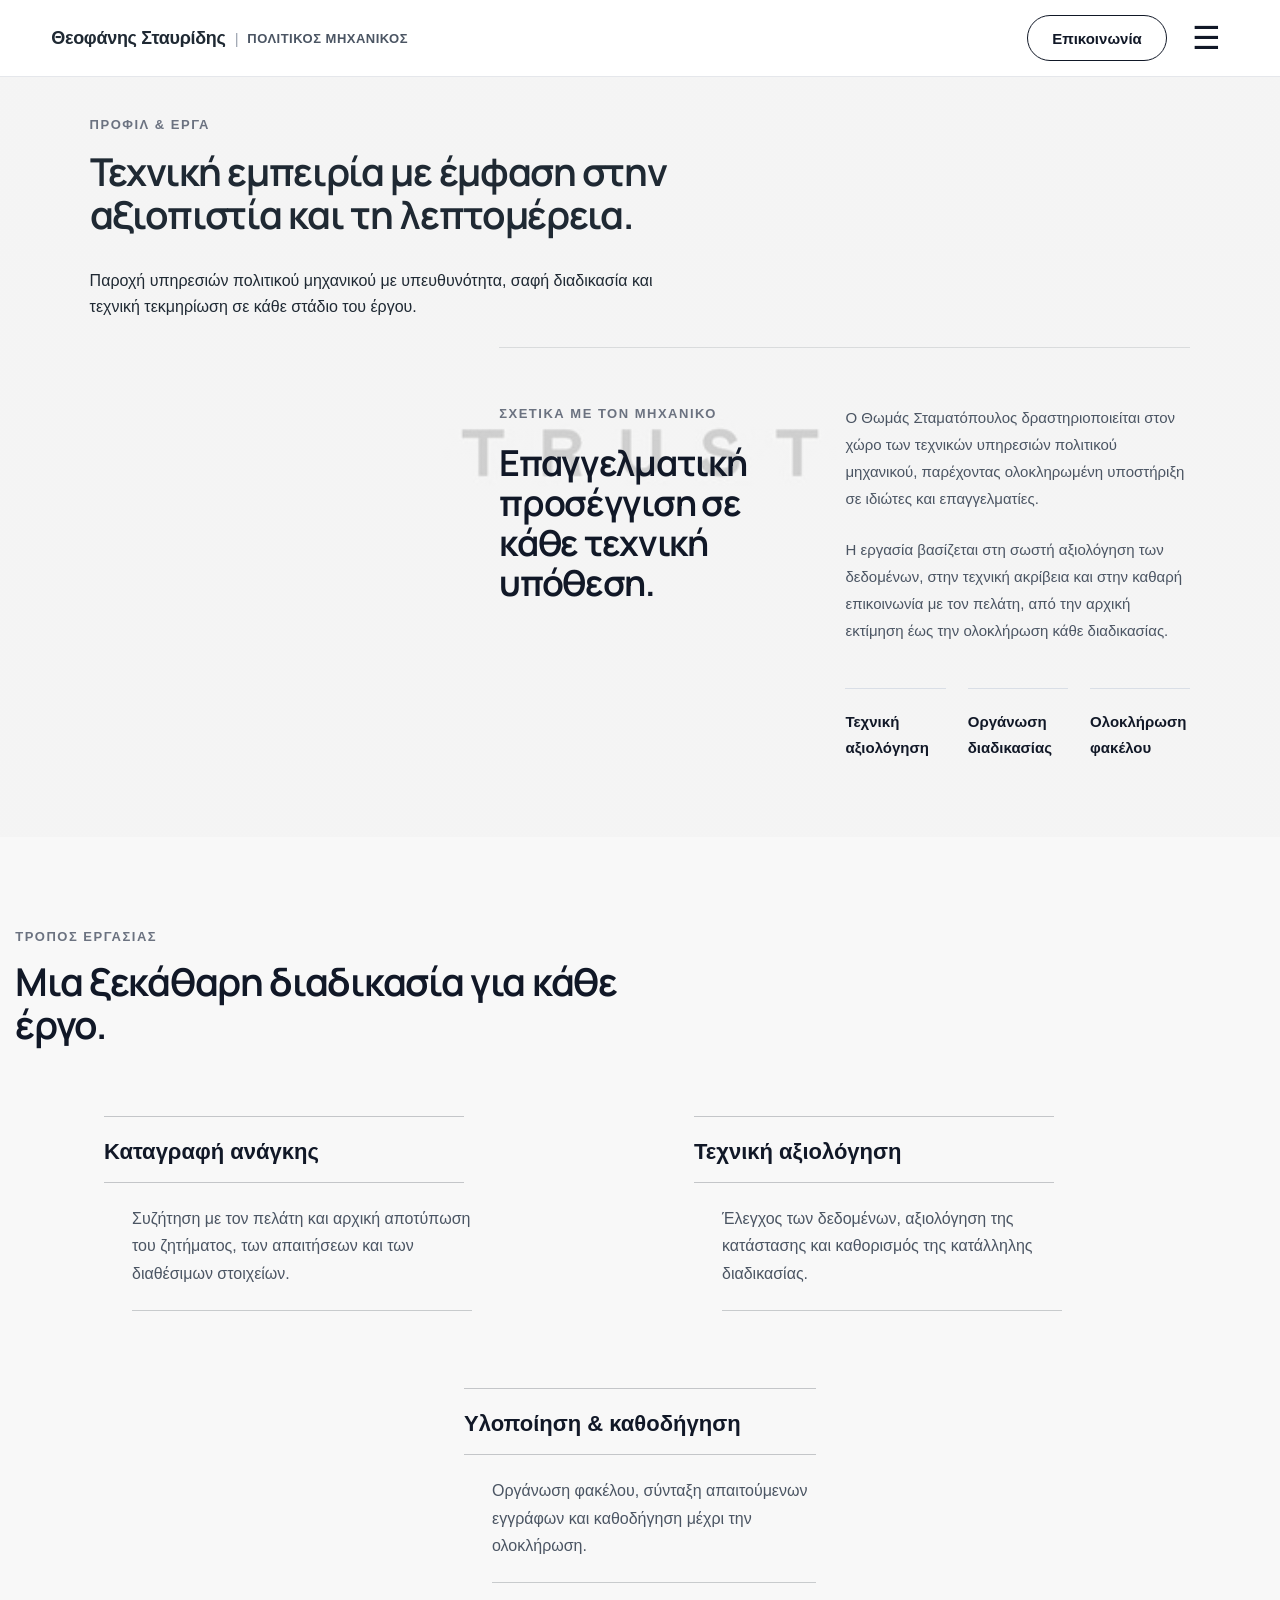
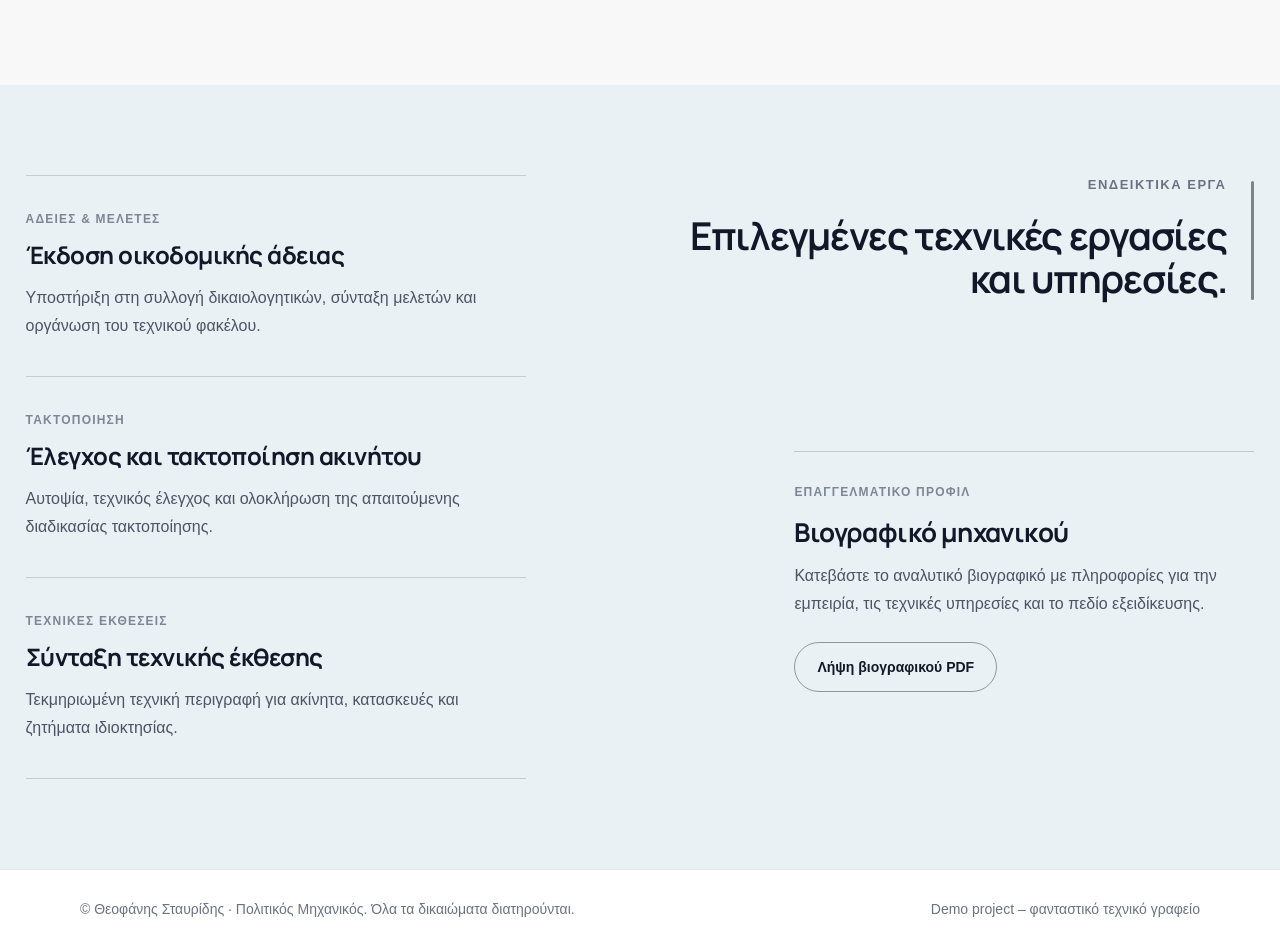
==== civil-engineering/theofanis-stavridis/profil-erga.html @ 87b4628f "DEMO ADD : THEOFANIS STAVRIDIS CIVIL ENGINEER" ====
<!DOCTYPE html>
<html lang="el">
<head>
  <meta charset="UTF-8" />
  <meta name="viewport" content="width=device-width, initial-scale=1.0" />

  <title>Προφίλ & Έργα | Θεοφάνης Σταυρίδης, Πολιτικός Μηχανικός</title>

  <meta
    name="description"
    content="Γνωρίστε τον πολιτικό μηχανικό Θεοφάνη Σταυρίδη: τρόπος εργασίας, ενδεικτικά έργα σε άδειες, τακτοποιήσεις και τεχνικές εκθέσεις, και βιογραφικό σε PDF."
  />

  
  <!-- Εικονίδια -->
  <link rel="icon" href="images/icons/favicon-32.png" sizes="32x32" type="image/png" />
  <link rel="apple-touch-icon" href="images/icons/apple-touch-icon.png" />

  
  <!-- Προεπισκόπηση όταν μοιράζεται το link -->
  <meta property="og:type" content="website" />
  <meta property="og:site_name" content="Θεοφάνης Σταυρίδης · Πολιτικός Μηχανικός" />
  <meta property="og:title" content="Προφίλ & Έργα | Θεοφάνης Σταυρίδης" />
  <meta property="og:title" content="Προφίλ & Έργα | Θωμάς Σταματόπουλος" />
  <meta property="og:description" content="Τρόπος εργασίας, ενδεικτικά έργα και βιογραφικό πολιτικού μηχανικού." />
  <meta property="og:image" content="images/og-image.jpg" />

  <link rel="stylesheet" href="style.css" />

  <link rel="preconnect" href="https://fonts.googleapis.com">
  <link rel="preconnect" href="https://fonts.gstatic.com" crossorigin>
  <link href="https://fonts.googleapis.com/css2?family=Manrope:wght@500;600;700;800&display=swap" rel="stylesheet">

</head>

<body>

  <!-- Header -->
<header class="site-header">
  <div class="container header-content">

    <a href="index.html" class="logo brand-logo">
      <span class="logo-title">Θεοφάνης Σταυρίδης</span>
      <span class="brand-divider">|</span>
      <span class="brand-role">Πολιτικός Μηχανικός</span>
    </a>

    <nav class="main-nav">
      <a href="index.html">Αρχική</a>
      <a href="profil-erga.html">Προφίλ & Έργα</a>
      <a href="ypiresies-faq.html">Υπηρεσίες & FAQ</a>
      <a href="index.html#contact" class="nav-button nav-contact-mobile">Επικοινωνία</a>
    </nav>

    <div class="header-actions">
    <a href="index.html#contact" class="nav-button header-contact-button">
      Επικοινωνία
    </a>

      <button class="menu-toggle" aria-label="Άνοιγμα μενού">
        ☰
      </button>
    </div>

  </div>
</header>

  <main>

    <!-- Profile Hero + Bio Section -->
    <section class="profile-hero-profile">
      <div class="profile-bg-image"></div>

      <div class="container profile-hero-inner">

        <div class="profile-hero-content">
          <p class="section-label">Προφίλ & Έργα</p>

          <h1>
            Τεχνική εμπειρία με έμφαση
            στην αξιοπιστία και τη λεπτομέρεια.
          </h1>

          <p>
            Παροχή υπηρεσιών πολιτικού μηχανικού με υπευθυνότητα,
            σαφή διαδικασία και τεχνική τεκμηρίωση σε κάθε στάδιο του έργου.
          </p>
      </div>

      <div class="profile-grid profile-grid-combined">
        

        <div class="profile-heading">
          <p class="section-label">Σχετικά με τον μηχανικό</p>

          <h2>
            Επαγγελματική προσέγγιση
            σε κάθε τεχνική υπόθεση.
          </h2>
        </div>

        <div class="profile-text">
          <p>
            Ο Θωμάς Σταματόπουλος δραστηριοποιείται στον χώρο των τεχνικών
            υπηρεσιών πολιτικού μηχανικού, παρέχοντας ολοκληρωμένη υποστήριξη
            σε ιδιώτες και επαγγελματίες.
          </p>

          <p>
            Η εργασία βασίζεται στη σωστή αξιολόγηση των δεδομένων, στην
            τεχνική ακρίβεια και στην καθαρή επικοινωνία με τον πελάτη, από
            την αρχική εκτίμηση έως την ολοκλήρωση κάθε διαδικασίας.
          </p>

          <div class="profile-stats">
            <div>
              <span>Τεχνική αξιολόγηση</span>
            </div>

            <div>
              <span>Οργάνωση διαδικασίας</span>
            </div>

            <div>
              <span>Ολοκλήρωση φακέλου</span>
            </div>
          </div>
        </div>

       </div>

      </div>
    </section>

    <!-- Work Method -->
    <section class="section work-method-section">
      <div class="container">

        <div class="section-header services-title-block">
          <p class="section-label">Τρόπος εργασίας</p>

          <h2>
            Μια ξεκάθαρη διαδικασία
            για κάθε έργο.
          </h2>
        </div>

        <div class="method-grid">

          <article class="method-card">
            <span>01</span>
            <h3>Καταγραφή ανάγκης</h3>
            <p>
              Συζήτηση με τον πελάτη και αρχική αποτύπωση του ζητήματος,
              των απαιτήσεων και των διαθέσιμων στοιχείων.
            </p>
          </article>

          <article class="method-card">
            <span>02</span>
            <h3>Τεχνική αξιολόγηση</h3>
            <p>
              Έλεγχος των δεδομένων, αξιολόγηση της κατάστασης και
              καθορισμός της κατάλληλης διαδικασίας.
            </p>
          </article>

          <article class="method-card">
            <span>03</span>
            <h3>Υλοποίηση & καθοδήγηση</h3>
            <p>
              Οργάνωση φακέλου, σύνταξη απαιτούμενων εγγράφων και
              καθοδήγηση μέχρι την ολοκλήρωση.
            </p>
          </article>

        </div>

      </div>
    </section>

    <!-- Projects -->
    <section class="section projects-section">
      <div class="container">

        <div class="projects-heading">
          <p class="section-label">Ενδεικτικά έργα</p>

          <h2>
            Επιλεγμένες τεχνικές εργασίες
            και υπηρεσίες.
          </h2>
        </div>

        <div class="cv-download-card">
          <p class="cv-label">Επαγγελματικό προφίλ</p>

          <h3>Βιογραφικό μηχανικού</h3>

          <p>
            Κατεβάστε το αναλυτικό βιογραφικό με πληροφορίες για την εμπειρία,
            τις τεχνικές υπηρεσίες και το πεδίο εξειδίκευσης.
          </p>

          <a href="files/theofanis-stavridis-cv.pdf" download class="cv-download-link">
            Λήψη βιογραφικού PDF
          </a>
        </div>


        <div class="projects-grid">

          <article class="project-card">
            <div class="project-image">
              <img src="images/project1.jpg" alt="Τεχνικό έργο" loading="lazy" decoding="async" />
            </div>

            <div class="project-content">
              <span>Άδειες & Μελέτες</span>
              <h3>Έκδοση οικοδομικής άδειας</h3>
              <p>
                Υποστήριξη στη συλλογή δικαιολογητικών, σύνταξη μελετών
                και οργάνωση του τεχνικού φακέλου.
              </p>
            </div>
          </article>

          <article class="project-card">
            <div class="project-image">
              <img src="images/project2.jpg" alt="Τεχνική αυτοψία" loading="lazy" decoding="async" />
            </div>

            <div class="project-content">
              <span>Τακτοποίηση</span>
              <h3>Έλεγχος και τακτοποίηση ακινήτου</h3>
              <p>
                Αυτοψία, τεχνικός έλεγχος και ολοκλήρωση της απαιτούμενης
                διαδικασίας τακτοποίησης.
              </p>
            </div>
          </article>

          <article class="project-card">
            <div class="project-image">
              <img src="images/project3.jpg" alt="Τεχνική έκθεση" loading="lazy" decoding="async" />
            </div>

            <div class="project-content">
              <span>Τεχνικές εκθέσεις</span>
              <h3>Σύνταξη τεχνικής έκθεσης</h3>
              <p>
                Τεκμηριωμένη τεχνική περιγραφή για ακίνητα, κατασκευές
                και ζητήματα ιδιοκτησίας.
              </p>
            </div>
          </article>

        </div>

      </div>
    </section>

  </main>

  <!-- Footer -->
  <footer class="site-footer">
    <div class="container footer-content">
      <p>
        © Θεοφάνης Σταυρίδης · Πολιτικός Μηχανικός. Όλα τα δικαιώματα διατηρούνται.
      </p>

      <p>
        Demo project – φανταστικό τεχνικό γραφείο
      </p>
    </div>
  </footer>

  <script src="script.js"></script>
</body>
</html>
---- civil-engineering/theofanis-stavridis/style.css ----
/*=====================================================
   ΒΑΣΗ
   Reset, γραμματοσειρές, container, κοινά στοιχεία (ετικέτες, τίτλοι, κουμπιά)
   ===================================================== */

* {
  margin: 0;
  padding: 0;
  box-sizing: border-box;
}

html {
  scroll-behavior: smooth;
}

body {
  font-family: Arial, Helvetica, sans-serif;
  color: #1f2933;
  background-color: #ffffff;
  line-height: 1.6;
}

a {
  color: inherit;
  text-decoration: none;
}

.container {
  width: min(1120px, 92%);
  margin: 0 auto;
}

.eyebrow,
.section-label {
  font-size: 13px;
  font-weight: 700;
  color: #6b7280;
  text-transform: uppercase;
  letter-spacing: 1.5px;
  margin-bottom: 14px;
}

.btn {
  display: inline-flex;
  align-items: center;
  justify-content: center;
  padding: 14px 24px;
  border-radius: 999px;
  font-weight: 700;
  font-size: 15px;
  transition: all 0.2s ease;
  cursor: pointer;
  border: none;
}

.btn-primary {
  background-color: #111827;
  color: #ffffff;
}

.btn-primary:hover {
  background-color: #374151;
}

.btn-secondary {
  background-color: transparent;
  color: #111827;
  border: 1px solid #d1d5db;
}

.btn-secondary:hover {
  border-color: #111827;
}

.section {
  padding: 90px 0;
}

.two-column {
  display: grid;
  grid-template-columns: 0.9fr 1.1fr;
  gap: 70px;
}

.section h2 {
  font-size: clamp(30px, 4vw, 46px);
  line-height: 1.15;
  letter-spacing: -1.3px;
  color: #111827;
}

.two-column p {
  margin-bottom: 18px;
  color: #4b5563;
  font-size: 17px;
}

.section-header {
  max-width: 700px;
  margin-bottom: 46px;
}

@media (max-width: 560px) {
  .section {
    padding: 68px 0;
  }

  .btn {
    width: 100%;
  }
}

.services-title-block .section-label {
  margin-bottom: 12px;
}

.services-title-block {
  position: relative;
  padding-left: 28px;
  margin-bottom: clamp(60px, 5vw, 90px);
}

.services-title-block::before {
  content: "";
  position: absolute;
  left: 0;
  top: 6px;
  width: 3px;
  height: calc(100% - 6px);
  background-color: rgba(31, 41, 51, 0.55);
  border-radius: 999px;
}

.services-title-block h2 {
  font-size: clamp(34px, 3vw, 46px);
  line-height: 1.12;
  letter-spacing: -1.4px;
  max-width: 760px;
}

@media (max-width: 1200px) {
  .services-title-block h2 {
    font-size: clamp(30px, 3.4vw, 40px);
  }
}

@media (max-width: 650px) {
  .services-title-block {
    padding-left: 20px;
  }

  .services-title-block h2 {
    font-size: 30px;
  }
}

@media (max-width: 480px) {
  .services-title-block h2 {
    font-size: 28px;
  }
}

@media (min-width: 1600px) {
  .container {
    width: min(1500px, 88vw);
  }

  .two-column {
    grid-template-columns: 0.85fr 1.15fr;
    gap: 120px;
  }

  .section h2 {
    font-size: clamp(46px, 3vw, 68px);
  }

  .two-column p {
    font-size: 20px;
  }
}


/*=====================================================
   HEADER
   Λογότυπο, μενού, κουμπί επικοινωνίας, μενού κινητού
   ===================================================== */

.brand-logo span {
  display: inline;
}

.brand-divider {
  font-size: 15px;
  font-weight: 400;
  color: #9ca3af;
  margin: 0 3px;
}

.brand-role {
  font-size: 13px;
  font-weight: 600;
  color: #4b5563;
  text-transform: uppercase;
  letter-spacing: 0.5px;
}

.logo {
  font-size: 18px;
  font-weight: 700;
  letter-spacing: -0.3px;
}

.main-nav a:hover {
  color: #111827;
}

.nav-button {
  padding: 10px 18px;
  border: 1px solid #111827;
  border-radius: 999px;
  color: #111827;
}

.nav-button:hover {
  background-color: #111827;
  color: #ffffff !important;
}

@media (min-width: 1600px) {
  .header-content {
    width: min(1700px, 94vw);
  }
}

.main-nav.is-open {
  display: grid;
}

.header-actions {
  flex: 0 0 auto;

  display: flex;
  align-items: center;
  gap: 14px;
}

@media (max-width: 1320px) {
  .main-nav a {
    font-size: 15px;
    font-weight: 600;
    color: #111827;
  }
}

@media (max-width: 620px) {
  .header-actions {
    gap: 8px;
  }
}

@media (min-width: 1321px) {
  .header-actions {
    display: flex;
    align-items: center;
    gap: 0;
    margin-left: 0;
  }
}

.site-header {
  border-bottom: 1px solid #e5e7eb;
  backdrop-filter: blur(10px);
  position: sticky;
  top: 0;
  z-index: 9999;
  background-color: #ffffff;
}

.site-header .container.header-content {
  width: min(1500px, 92vw);
  max-width: none;
  margin: 0 auto;
  padding: 0;
}

.header-content {
  justify-content: space-between;
  position: relative;
  min-height: 76px;
  height: auto;
  display: flex;
  align-items: center;
  gap: 28px;
}

.logo.brand-logo {
  gap: 6px;
  line-height: 1;
  text-decoration: none;
  flex: 1 1 auto;
  min-width: 0;
  max-width: none;
  display: inline-flex;
  flex-direction: row;
  align-items: center;
  overflow: hidden;
  white-space: nowrap;
}

.logo-title {
  font-size: 18px;
  font-weight: 700;
  letter-spacing: -0.3px;
  color: #1f2933;
  overflow: hidden;
  text-overflow: ellipsis;
  white-space: nowrap;
}

.brand-divider,
.brand-role {
  flex: 0 0 auto;
  white-space: nowrap;
}

.main-nav {
  font-size: 15px;
  position: static;
  display: flex;
  align-items: center;
  gap: 28px;
  width: auto;
  min-width: 0;
  padding: 0;
  margin-left: auto;
  margin-right: 0;
  background: transparent;
  border: none;
  box-shadow: none;
}

.main-nav a {
  color: #4b5563;
  transition: color 0.2s ease;
  display: inline-flex;
  align-items: center;
  white-space: nowrap;
}

.menu-toggle {
  border: none;
  background: none;
  font-size: 28px;
  cursor: pointer;
  display: none;
}

@media (max-width: 1320px) {
  .header-content {
    gap: 16px;
  }

  .main-nav {
    top: calc(100% + 12px);
    right: 0;
    border-radius: 18px;
    z-index: 99999;
    position: static;
    display: flex;
    align-items: center;
    gap: 12px;
    margin-left: auto;
  }

  .main-nav a:not(.nav-button) {
    display: none;
  }

  .menu-toggle {
    position: relative;
    z-index: 100003;

    display: flex;
    align-items: center;
    justify-content: center;

    flex: 0 0 44px;
    width: 44px;
    height: 44px;

    margin-left: 4px;

    background: transparent;
    border: none;
    color: #111827;

    font-size: 32px;
    line-height: 1;
    cursor: pointer;
    pointer-events: auto;
  }

  .main-nav.is-open {
    position: absolute;
    top: calc(100% + 12px);
    right: 0;

    min-width: 240px;
    padding: 18px;

    display: grid;
    gap: 12px;

    background: #ffffff;
    border: 1px solid rgba(31, 41, 51, 0.12);
    border-radius: 18px;
    box-shadow: 0 24px 60px rgba(17, 24, 39, 0.16);

    z-index: 100002;
  }

  .main-nav.is-open a {
    display: block;
    color: #111827;
    font-size: 15px;
    font-weight: 600;
    white-space: nowrap;
  }

  .main-nav.is-open .nav-button {
    display: inline-flex;
    margin-top: 6px;
  }
}

@media (max-width: 620px) {
  .site-header .container.header-content {
    width: 94vw;
  }

  .header-content {
    min-height: 68px;
    gap: 8px;
  }

  .logo-title {
    font-size: 15px;
  }

  .brand-divider {
    margin: 0 4px;
  }

  .brand-role {
    font-size: 10px;
    letter-spacing: 0.2px;
  }

  .menu-toggle {
    flex-basis: 38px;
    width: 38px;
    height: 38px;
    font-size: 28px;
  }
}

.main-nav .nav-button,
.header-contact-button,
.nav-button.header-contact-button {
  display: inline-flex;
  align-items: center;
  justify-content: center;

  height: 46px;
  padding: 0 24px;

  border: 1px solid #111827;
  border-radius: 999px;

  background-color: transparent;
  color: #111827;

  font-family: Arial, Helvetica, sans-serif;
  font-size: 15px;
  font-weight: 600;

  line-height: 1;
  white-space: nowrap;

  transition:
    background-color 0.22s ease,
    color 0.22s ease,
    transform 0.22s ease;
}

.main-nav .nav-button:hover,
.header-contact-button:hover,
.nav-button.header-contact-button:hover {
  background-color: #111827;
  color: #ffffff !important;
  transform: translateY(-1px);
}

.main-nav .nav-contact-mobile,
.main-nav.is-open .nav-contact-mobile {
  display: none;
}

@media (max-width: 560px) {
  .logo.brand-logo {
    flex-direction: column;
    align-items: flex-start;
    justify-content: center;
    gap: 3px;
    overflow: visible;
  }

  .logo-title {
    overflow: visible;
    text-overflow: clip;
    font-size: 16px;
    line-height: 1.15;
  }

  .brand-divider {
    display: none !important;
  }

  .brand-role {
    display: block;
    font-size: 10px;
    line-height: 1.2;
    letter-spacing: 0.6px;
  }

  .header-actions .header-contact-button {
    display: none;
  }

  .main-nav.is-open .nav-contact-mobile {
    display: inline-flex;
    justify-content: center;
    margin-top: 6px;
  }
}


/*=====================================================
   ΣΕΛΙΔΑ 1 - ΑΡΧΙΚΗ
   Hero, σχετικά, βασικές υπηρεσίες, ενότητα επικοινωνίας
   ===================================================== */

.top-background {
  position: relative;
  background-color: #f8f8f8;
  overflow: hidden;
}

.top-background::after {
  content: "";
  position: absolute;
  inset: 0;
  background: linear-gradient(
    90deg,
    rgba(248, 248, 248, 0.92) 0%,
    rgba(248, 248, 248, 0.86) 45%,
    rgba(248, 248, 248, 0.74) 100%
  );
  z-index: 1;
}

.top-background > section {
  position: relative;
  z-index: 2;
}

.intro-section {
  background: transparent;
}

.services-why-section .container {
  transform: translateX(450px);
}

.image-top-text h3 span:last-child {
  margin-bottom: 0;
}

.image-top-text h3 span::before {
  content: "";
  width: 18px;
  height: 3px;
  flex: 0 0 18px;
  background-color: #f4f1ec;
  border-radius: 999px;
}

.image-feature-item {
  margin-bottom: 24px;
}

.image-feature-item:last-child {
  margin-bottom: 0;
}

.image-feature-item h4 {
  font-size: 22px;
  line-height: 1.2;
  margin-bottom: 8px;
  color: #1f2933;
  font-weight: 700;
}

.image-feature-item p {
  font-size: 15px;
  line-height: 1.45;
  color: #2f3a45;
  max-width: 520px;
}

.services-content .section-header {
  margin-bottom: 90px;
}

.hero h1 {
  font-size: clamp(34px, 5vw, 58px);
  line-height: 1.08;
  letter-spacing: -1.8px;
  max-width: 760px;
  color: #0f172a;
}

.hero-description {
  margin-top: 24px;
  max-width: 620px;
  font-size: 16px;
  color: #475569;
}

.hero-actions {
  margin-top: 36px;
  display: flex;
  flex-wrap: wrap;
  gap: 14px;
}

.cards-grid {
  display: grid;
  grid-template-columns: repeat(3, 1fr);
  gap: 22px;
}

.service-card {
  border: 1px solid #e5e7eb;
  border-radius: 24px;
  padding: 30px;
  background-color: #ffffff;
  transition: 
    transform 0.25s ease,
    box-shadow 0.25s ease,
    background-color 0.25s ease,
    border-color 0.25s ease;
}

.service-card:hover {
  transform: translateY(-6px);
  background-color: rgba(31, 41, 51, 0.04);
  border-color: rgba(31, 41, 51, 0.18);
  box-shadow: 0 24px 60px rgba(31, 41, 51, 0.14);
}

.service-card h3 {
  font-size: 22px;
  margin-bottom: 14px;
  color: #111827;
}

.service-card p {
  color: #4b5563;
}

.section-action {
  margin-top: 36px;
}

.text-link {
  font-weight: 700;
  color: #111827;
}

.text-link:hover {
  text-decoration: underline;
}

.contact-section {
  background-color: #111827;
  color: #ffffff;
}

.contact-section .section-label {
  color: #9ca3af;
}

.contact-section h2 {
  color: #ffffff;
}

.contact-grid {
  display: grid;
  grid-template-columns: 0.9fr 1.1fr;
  gap: 70px;
  align-items: start;
}

.contact-info p {
  color: #d1d5db;
  margin-top: 20px;
}

.contact-details {
  margin-top: 34px;
}

.contact-details p {
  margin-top: 12px;
}

.contact-details a {
  color: #ffffff;
}

@media (max-width: 900px) {
  .hero-content,
  .two-column,
  .contact-grid {
    grid-template-columns: 1fr;
    gap: 42px;
  }

  .cards-grid {
    grid-template-columns: 1fr;
  }
}

@media (max-width: 560px) {
  .hero h1 {
    letter-spacing: -1.5px;
  }

  .hero-actions {
    flex-direction: column;
  }
}

.top-background::before {
  content: "";
  position: absolute;
  inset: 0;
  background-image: url("images/image2.jpg");
  background-repeat: no-repeat;
  filter: grayscale(100%);
  z-index: 0;
  opacity: 1;
  background-size: contain;
  background-position: right top;
}

.hero {
  background: transparent;
  position: relative;
  padding: clamp(80px, 8vw, 120px) 0;
}

.hero-content {
  position: relative;
  z-index: 2;
  display: block;
  margin-left: clamp(24px, 7vw, 120px);
  max-width: 720px;
}

.intro-section .container {
  margin-left: clamp(24px, 7vw, 120px);
  margin-right: auto;
  width: min(1120px, 92%);
}

.services-why-layout {
  width: min(1500px, 92%);
  margin: 0 auto;
  display: grid;
  grid-template-columns: minmax(420px, 0.9fr) minmax(620px, 1.3fr);
  gap: clamp(60px, 7vw, 120px);
  align-items: center;
}

@media (max-width: 1100px) {
  .services-why-layout {
    grid-template-columns: 1fr;
    gap: 64px;
  }

  .services-image-block {
    max-width: 720px;
    margin: 0 auto;
  }
}

@media (max-width: 760px) {
  .services-why-layout {
    width: 92%;
    gap: 46px;
  }

  .image-feature-item {
    margin-bottom: 18px;
  }
}

.services-why-section {
  position: relative;
  min-height: auto;
  padding: clamp(80px, 7vw, 120px) 0;
  overflow: hidden;
  background-color: #ffffff;
}

.services-why-section .services-why-layout {
  width: min(1640px, 94vw);
  margin: 0 auto;
  transform: none;

  display: grid;
  grid-template-columns: clamp(440px, 34vw, 650px) minmax(620px, 900px);
  column-gap: clamp(60px, 7vw, 130px);
  align-items: center;
}

.services-image-block {
  position: relative;
  left: auto;
  top: auto;

  width: 100%;
  height: clamp(720px, 54vw, 880px);
  overflow: hidden;

  display: flex;
  align-items: center;
  justify-content: center;
}

.services-image-block img {
  width: 100%;
  height: 100%;
  object-fit: cover;
  object-position: center center;
  display: block;
}

.services-content {
  width: 100%;
  max-width: 900px;
  margin: 0;
  transform: translateY(clamp(70px, 7vw, 150px));
}

.services-content .cards-grid {
  display: grid;
  grid-template-columns: repeat(3, minmax(0, 1fr));
  gap: clamp(18px, 2vw, 28px);
}

.services-content .service-card {
  min-height: 230px;
  padding: clamp(22px, 2vw, 30px);
}

.image-top-text {
  position: absolute;
  z-index: 2;
  max-width: 520px;
  top: clamp(80px, 7vw, 120px);
  left: clamp(32px, 4vw, 44px);
  right: clamp(32px, 4vw, 44px);
}

.image-top-text h3 {
  margin: 0;
  font-family: "Manrope", Arial, Helvetica, sans-serif;
  color: #f4f1ec;
  letter-spacing: -0.5px;
  line-height: 1.25;
  font-weight: 600;
  font-size: clamp(25px, 2.2vw, 34px);
}

.image-top-text h3 span {
  display: flex;
  align-items: center;
  gap: 16px;
  white-space: nowrap;
  margin-bottom: clamp(16px, 2vw, 25px);
}

.image-bottom-content {
  position: absolute;
  z-index: 2;
  left: clamp(32px, 4vw, 45px);
  right: clamp(32px, 4vw, 45px);
  bottom: clamp(50px, 5vw, 70px);
}

@media (max-width: 1200px) {
  .services-why-section .services-why-layout {
    width: min(1080px, 94vw);
    grid-template-columns: clamp(310px, 34vw, 430px) minmax(0, 1fr);
    column-gap: clamp(28px, 4vw, 60px);
  }

  .services-image-block {
    height: clamp(560px, 66vw, 760px);
  }

  .services-content {
    transform: translateY(45px);
  }

  .services-content .cards-grid {
    gap: 18px;
  }

  .services-content .service-card {
    min-height: 220px;
    padding: 22px;
  }

  .service-card h3 {
    font-size: 19px;
  }

  .service-card p {
    font-size: 14px;
  }

  .image-top-text h3 {
    font-size: clamp(22px, 2.6vw, 28px);
  }

  .image-feature-item h4 {
    font-size: 18px;
  }

  .image-feature-item p {
    font-size: 13px;
  }
}

@media (max-width: 900px) {
  .services-why-section {
    padding: 70px 0;
  }

  .services-why-section .services-why-layout {
    width: min(720px, 92vw);
    grid-template-columns: 1fr;
    row-gap: 56px;
  }

  .services-image-block {
    width: 100%;
    height: 620px;
    margin: 0 auto;
  }

  .services-content {
    width: 100%;
    max-width: 900px;
    transform: none;
  }

  .services-content .cards-grid {
    grid-template-columns: repeat(3, minmax(0, 1fr));
  }
}

@media (max-width: 650px) {
  .services-image-block {
    height: 560px;
  }

  .services-content .cards-grid {
    grid-template-columns: 1fr;
  }

  .services-content .service-card {
    min-height: auto;
  }
}

@media (max-width: 480px) {
  .services-image-block {
    height: 520px;
  }

  .image-top-text h3 {
    font-size: 23px;
  }
}

@media (min-width: 1600px) {
  .hero-content {
    max-width: 860px;
  }

  .hero h1 {
    font-size: clamp(58px, 4vw, 82px);
    max-width: 980px;
  }

  .hero-description {
    font-size: 20px;
    max-width: 760px;
  }
}

.contact-info-premium {
  max-width: 620px;
}

.contact-info-premium .section-label {
  color: #9ca3af;
  margin-bottom: 22px;
}

.contact-title-block {
  position: relative;
  padding-left: 28px;
  margin-bottom: 28px;
}

.contact-title-block::before {
  content: "";
  position: absolute;
  left: 0;
  top: 8px;
  width: 3px;
  height: calc(100% - 8px);
  background-color: rgba(255, 255, 255, 0.42);
  border-radius: 999px;
}

.contact-title-block h2 {
  color: #ffffff;
  font-family: "Manrope", Arial, Helvetica, sans-serif;
  font-size: clamp(36px, 3.1vw, 52px);
  line-height: 1.12;
  letter-spacing: -1.2px;
  font-weight: 600;
}

.contact-lead {
  max-width: 560px;
  margin-top: 0;
  margin-bottom: 60px;
  color: #d1d5db;
  font-size: 17px;
  line-height: 1.7;
}

.premium-details {
  display: grid;
  gap: 0;
  margin-top: 90px;
  max-width: 560px;
}

.contact-detail-row {
  display: flex;
  align-items: center;
  justify-content: space-between;
  gap: 24px;

  padding: 17px 0;
  border-bottom: 1px solid rgba(255, 255, 255, 0.14);

  color: #ffffff;
}

.contact-detail-row:first-child {
  border-top: 1px solid rgba(255, 255, 255, 0.14);
}

.contact-detail-row span {
  color: #9ca3af;
  font-size: 12px;
  font-weight: 800;
  text-transform: uppercase;
  letter-spacing: 1px;
}

.contact-detail-row strong {
  color: #ffffff;
  font-size: 16px;
  font-weight: 700;
}

.contact-detail-row:hover strong {
  color: #e5e7eb;
}

.contact-lead,
.premium-details {
  transform: translateY(40px);
}


/*=====================================================
   ΦΟΡΜΑ ΕΠΙΚΟΙΝΩΝΙΑΣ
   Πεδία, συναίνεση, μηνύματα αποστολής
   ===================================================== */

.form-group {
  margin-bottom: 22px;
}

.form-group label {
  display: block;
  margin-bottom: 8px;
  font-size: 14px;
  font-weight: 700;
}

.form-group input,
.form-group textarea {
  width: 100%;
  padding: 14px 16px;
  border: 1px solid #d1d5db;
  border-radius: 14px;
  font: inherit;
  color: #111827;
  background-color: #ffffff;
}

.form-group input:focus,
.form-group textarea:focus {
  outline: none;
  border-color: #111827;
}

.form-button {
  width: 100%;
}

.form-note {
  margin-top: 14px;
  font-size: 14px;
  color: #6b7280;
  text-align: center;
}

@media (max-width: 560px) {
  .contact-form,
  .service-card {
    border-radius: 20px;
    padding: 24px;
  }
}

.contact-form {
  background-color: #ffffff;
  color: #111827;
  padding: 42px;
  border-radius: 22px;
  border: 1px solid rgba(229, 231, 235, 0.9);
  box-shadow: 0 28px 80px rgba(0, 0, 0, 0.18);
}

.contact-form .form-group {
  margin-bottom: 24px;
}

.contact-form label {
  display: block;
  margin-bottom: 9px;
  font-size: 12px;
  font-weight: 800;
  color: #111827;
  text-transform: uppercase;
  letter-spacing: 0.7px;
}

.contact-form input,
.contact-form textarea {
  width: 100%;
  padding: 15px 18px;
  border: 1px solid #d7dce3;
  border-radius: 12px;
  background-color: #ffffff;
  color: #111827;
  font-size: 15px;
  font-family: inherit;
  transition:
    border-color 0.22s ease,
    box-shadow 0.22s ease,
    background-color 0.22s ease;
}

.contact-form input::placeholder,
.contact-form textarea::placeholder {
  color: #8a94a3;
}

.contact-form input:focus,
.contact-form textarea:focus {
  outline: none;
  border-color: #111827;
  background-color: #ffffff;
  box-shadow: 0 0 0 4px rgba(17, 24, 39, 0.08);
}

.contact-form textarea {
  min-height: 150px;
  resize: vertical;
}

.contact-form .form-button {
  width: 100%;
  margin-top: 6px;
  padding: 15px 24px;
  border-radius: 14px;
  background-color: #111827;
  color: #ffffff;
  font-size: 15px;
  font-weight: 800;
  letter-spacing: 0.2px;
  transition:
    transform 0.22s ease,
    background-color 0.22s ease,
    box-shadow 0.22s ease;
}

.contact-form .form-button:hover {
  background-color: #1f2933;
  transform: translateY(-2px);
  box-shadow: 0 16px 34px rgba(17, 24, 39, 0.22);
}

.contact-form .form-note {
  margin-top: 16px;
  font-size: 13px;
  color: #6b7280;
  text-align: center;
}

.form-heading {
  margin-bottom: 28px;
}

.form-heading p {
  font-size: 12px;
  font-weight: 800;
  color: #6b7280;
  text-transform: uppercase;
  letter-spacing: 1.2px;
  margin-bottom: 8px;
}

.form-heading h3 {
  font-size: 24px;
  line-height: 1.2;
  letter-spacing: -0.6px;
  color: #111827;
}

.form-honeypot {
  position: absolute;
  left: -9999px;
  width: 1px;
  height: 1px;
  opacity: 0;
}

.contact-form .form-button:disabled {
  opacity: 0.6;
  cursor: wait;
  transform: none;
}

.contact-form .form-note.is-success {
  color: #166534;
  font-weight: 700;
}

.contact-form .form-note.is-error {
  color: #b91c1c;
  font-weight: 700;
}

.contact-form .form-consent {
  display: flex;
  align-items: flex-start;
  gap: 12px;
  margin: 4px 0 22px;
}

.contact-form .form-consent input[type="checkbox"] {
  flex: 0 0 18px;
  width: 18px;
  height: 18px;
  margin-top: 2px;
  padding: 0;
  accent-color: #111827;
  cursor: pointer;
}

.contact-form .form-consent label {
  margin: 0;
  font-size: 13px;
  font-weight: 500;
  line-height: 1.5;
  letter-spacing: 0;
  text-transform: none;
  color: #4b5563;
  cursor: pointer;
}


/*=====================================================
   ΣΕΛΙΔΑ 2 - ΠΡΟΦΙΛ & ΕΡΓΑ
   Hero/βιογραφικό, τρόπος εργασίας, βιογραφικό PDF, έργα
   ===================================================== */

.profile-hero-inner {
  max-width: 920px;
}

.profile-grid {
  display: grid;
  grid-template-columns: 0.85fr 1.15fr;
  gap: clamp(70px, 8vw, 130px);
  align-items: start;
}

.profile-heading h2 {
  margin-top: 18px;
  font-size: clamp(36px, 4vw, 58px);
  line-height: 1.08;
  letter-spacing: -1.6px;
  color: #111827;
}

.profile-text p {
  font-size: 17px;
  line-height: 1.8;
  color: #4b5563;
  margin-bottom: 24px;
}

.profile-stats {
  display: grid;
  grid-template-columns: repeat(3, 1fr);
  gap: 22px;
  margin-top: 48px;
}

.profile-stats div {
  border-top: 1px solid #d9dee6;
  padding-top: 20px;
}

.profile-stats strong {
  display: block;
  font-size: 13px;
  color: #9ca3af;
  margin-bottom: 10px;
}

.profile-stats span {
  font-size: 15px;
  font-weight: 700;
  color: #111827;
}

.method-grid {
  display: grid;
  grid-template-columns: repeat(3, 1fr);
  gap: 28px;
}

.method-card {
  background-color: #ffffff;
  border: 1px solid #e5e7eb;
  border-radius: 24px;
  padding: 34px;
  min-height: 260px;
  transition: transform 0.25s ease, box-shadow 0.25s ease;
}

.method-card:hover {
  transform: translateY(-6px);
  box-shadow: 0 24px 60px rgba(31, 41, 51, 0.12);
}

.method-card span {
  display: block;
  margin-bottom: 42px;
  font-size: 13px;
  font-weight: 800;
  color: #9ca3af;
}

.method-card h3 {
  font-size: 22px;
  margin-bottom: 16px;
  color: #111827;
}

.method-card p {
  color: #4b5563;
  line-height: 1.7;
}

.projects-heading {
  max-width: 760px;
  margin-bottom: 70px;
}

.projects-heading h2 {
  margin-top: 18px;
  font-size: clamp(36px, 4vw, 58px);
  line-height: 1.08;
  letter-spacing: -1.6px;
  color: #111827;
}

.projects-grid {
  display: grid;
  grid-template-columns: repeat(3, 1fr);
  gap: 28px;
}

.project-card {
  border: 1px solid #e5e7eb;
  border-radius: 26px;
  overflow: hidden;
  background-color: #ffffff;
  transition: transform 0.25s ease, box-shadow 0.25s ease;
}

.project-card:hover {
  transform: translateY(-6px);
  box-shadow: 0 26px 70px rgba(31, 41, 51, 0.13);
}

.project-image {
  height: 260px;
  background-color: #f3f4f6;
  overflow: hidden;
}

.project-image img {
  width: 100%;
  height: 100%;
  object-fit: cover;
}

.project-content {
  padding: 30px;
}

.project-content span {
  display: block;
  margin-bottom: 14px;
  font-size: 12px;
  font-weight: 800;
  color: #9ca3af;
  text-transform: uppercase;
  letter-spacing: 1px;
}

.project-content h3 {
  font-size: 22px;
  margin-bottom: 14px;
  color: #111827;
}

.project-content p {
  color: #4b5563;
  line-height: 1.7;
}

@media (max-width: 900px) {
  .profile-grid {
    grid-template-columns: 1fr;
  }

  .profile-stats,
  .method-grid,
  .projects-grid {
    grid-template-columns: 1fr;
  }
}

.profile-hero-profile {
  position: relative;
  min-height: clamp(760px, 52vw, 920px);
  padding: clamp(90px, 7vw, 110px) 0 clamp(90px, 7vw, 120px);
  overflow: hidden;
  isolation: isolate;
  background-color: #f7f7f5;
}

.profile-bg-image {
  position: absolute;
  inset: 0;
  z-index: 0;

  background-image:
    linear-gradient(rgba(247, 247, 245, 0.76), rgba(247, 247, 245, 0.76)),
    url("images/trust.jpg");

  background-size: cover;
  background-position: center center;
  background-repeat: no-repeat;

  filter: grayscale(100%);
  opacity: 0.9;
}

.profile-hero-content {
  position: absolute;
  z-index: 2;

  left: clamp(40px, 7vw, 150px);
  top: clamp(20px, 3vw, 60px);

  width: min(760px, 46vw);
  margin: 0;
  transform: none;
}

.profile-hero-content h1 {
  font-family: "Manrope", Arial, Helvetica, sans-serif;
  font-size: clamp(34px, 3vw, 50px);
  line-height: 1.12;
  letter-spacing: -1.3px;
  font-weight: 650;
}

.profile-hero-content > p:not(.section-label) {
  margin-top: 32px;
  max-width: 720px;
}

.profile-grid-combined {
  position: absolute;
  z-index: 2;

  right: clamp(40px, 7vw, 150px);
  bottom: clamp(45px, 6vw, 90px);
  left: auto;

  width: min(1050px, 54vw);
  display: grid;
  grid-template-columns: 0.9fr 1.1fr;
  gap: clamp(42px, 5vw, 90px);

  padding-top: 56px;
  border-top: 1px solid rgba(31, 41, 51, 0.12);
  transform: none;
}

.profile-grid-combined .profile-heading h2 {
  font-family: "Manrope", Arial, Helvetica, sans-serif;
  font-size: clamp(32px, 2.8vw, 50px);
  line-height: 1.12;
  letter-spacing: -1.3px;
  font-weight: 650;
}

.profile-grid-combined .profile-text {
  max-width: 560px;
}

.profile-grid-combined .profile-text p {
  font-size: clamp(15px, 0.9vw, 17px);
  line-height: 1.8;
}

.profile-grid-combined .profile-stats {
  margin-top: 44px;
}

.work-method-section .container {
  position: relative;
  width: min(1320px, 92%);
  margin: 0 auto;
}

.work-method-section .services-title-block {
  transform: translateX(clamp(-220px, -10vw, -50px));
}

.work-method-section .services-title-block h2 {
  font-family: "Manrope", Arial, Helvetica, sans-serif;
  font-size: clamp(34px, 3vw, 50px);
  line-height: 1.12;
  letter-spacing: -1.3px;
  font-weight: 650;
}

.work-method-section .method-grid {
  display: grid;

  grid-template-columns: repeat(2, minmax(320px, 1fr));
  grid-template-areas:
    "card1 card2"
    "card3 card3";

  column-gap: clamp(80px, 9vw, 180px);

  align-items: start;
  transform: none;

  max-width: 1120px;
  margin: 0 auto;
}

.work-method-section .method-card:nth-child(1) {
  grid-area: card1;
}

.work-method-section .method-card:nth-child(2) {
  grid-area: card2;
}

.work-method-section .method-card:nth-child(3) {
  grid-area: card3;
  max-width: 420px;
  width: 100%;
  justify-self: center;
  margin-top: 0;
  margin-left: 0;
}

.work-method-section .method-card {
  position: relative;
  padding: 0 34px 34px;

  background-color: transparent;
  border: none;
  border-radius: 0;
  box-shadow: none;
  overflow: visible;

  transition:
    transform 0.25s ease,
    color 0.25s ease,
    text-shadow 0.25s ease;
}

.work-method-section .method-card > span {
  display: none;
}

.work-method-section .method-card h3::before {
  content: "";
  position: absolute;
  left: 0;
  right: auto;
  top: 0;

  width: 360px;
  height: 1px;
  background-color: rgba(31, 41, 51, 0.24);
}

.work-method-section .method-card h3::after {
  content: "";
  position: absolute;
  left: 0;
  right: auto;
  bottom: 0;

  width: 360px;
  height: 1px;
  background-color: rgba(31, 41, 51, 0.24);
}

.work-method-section .method-card p {
  position: relative;
  max-width: 340px;
  margin: 0 0 0 28px;

  color: #4b5563;
  line-height: 1.7;
}

.work-method-section .method-card p::after {
  content: "";
  position: absolute;
  left: 0;
  right: auto;
  bottom: 0;

  width: 360px;
  height: 1px;
  background-color: rgba(31, 41, 51, 0.22);
}

.work-method-section .method-card:hover {
  background-color: transparent;
  box-shadow: none;
  transform: translateY(-5px);
}

.work-method-section .method-card:hover h3 {
  text-shadow: 0 8px 22px rgba(17, 24, 39, 0.22);
}

.work-method-section .method-card:hover p {
  text-shadow: 0 6px 18px rgba(17, 24, 39, 0.14);
}

@media (max-width: 1400px) {
  .work-method-section .services-title-block {
    transform: translateX(clamp(-80px, -5vw, -30px));
  }

  .work-method-section .method-grid {
    grid-template-columns: repeat(2, minmax(280px, 1fr));
    grid-template-areas:
      "card1 card2"
      "card3 card3";

    column-gap: clamp(60px, 7vw, 130px);
  }

  .work-method-section .method-card {
    padding-left: 24px;
    padding-right: 24px;
  }

  .work-method-section .method-card h3::before,
  .work-method-section .method-card h3::after,
  .work-method-section .method-card p::after {
    width: min(320px, 100%);
  }
}

@media (max-width: 1300px) {
  .work-method-section .method-grid {
    grid-template-columns: repeat(2, minmax(240px, 1fr));
    grid-template-areas:
      "card1 card2"
      "card3 card3";

    gap: 60px;
  }

  .work-method-section .method-card:nth-child(3) {
    max-width: 400px;
    width: 100%;
    min-width: 0;
    justify-self: center;
    margin-top: 0;
    margin-left: 0;
  }

  .work-method-section .method-card h3::before,
  .work-method-section .method-card h3::after,
  .work-method-section .method-card p::after {
    width: min(360px, 100%);
  }
}

@media (max-width: 700px) {
  .work-method-section .method-grid {
    grid-template-columns: 1fr;
    grid-template-areas:
      "card1"
      "card2"
      "card3";

    gap: 50px;
  }

  .work-method-section .method-card,
  .work-method-section .method-card:nth-child(3) {
    max-width: none;
    width: 100%;
    justify-self: stretch;
  }

  .work-method-section .method-card p {
    margin-left: 0;
  }

  .work-method-section .services-title-block {
    transform: none;
  }
}

.work-method-section {
  background-color: #f8f8f8;
  position: relative;
  overflow: hidden;
  padding-top: 90px;
  padding-bottom: 80px;
}

.work-method-section .services-title-block {
  margin-bottom: 70px;
}

.work-method-section .method-grid {
  row-gap: 55px;
}

.work-method-section .method-card {
  min-height: 190px;
  padding-bottom: 22px;
}

.work-method-section .method-card h3 {
  position: relative;
  margin: 0 0 32px 0;
  font-size: 22px;
  line-height: 1.25;
  color: #111827;
  margin-bottom: 22px;
  padding: 22px 0 18px 0;
}

.work-method-section .method-card p {
  padding-bottom: 24px;
}

@media (min-width: 1401px) {
  .work-method-section .method-card:nth-child(1) {
    transform: translateX(-140px);
  }

  .work-method-section .method-card:nth-child(2) {
    transform: translateX(140px);
  }

  .work-method-section .method-card:nth-child(1):hover {
    transform: translate(-20px, -5px);
  }

  .work-method-section .method-card:nth-child(2):hover {
    transform: translate(20px, -5px);
  }
}

.projects-section .container {
  width: min(1640px, 96%);
  margin: 0 auto;

  display: grid;
  grid-template-columns: minmax(500px, 0.9fr) minmax(520px, 1.1fr);
  column-gap: clamp(90px, 10vw, 180px);
  align-items: start;
}

.projects-section .projects-heading::before {
  content: "";
  position: absolute;

  right: 0;
  left: auto;
  top: 6px;

  width: 3px;
  height: calc(100% - 6px);

  background-color: rgba(31, 41, 51, 0.55);
  border-radius: 999px;
}

.projects-section .projects-heading .section-label {
  margin-bottom: 12px;
}

.projects-section .projects-heading h2 {
  font-family: "Manrope", Arial, Helvetica, sans-serif;
  font-size: clamp(34px, 3vw, 50px);
  line-height: 1.12;
  letter-spacing: -1.3px;
  font-weight: 650;
}

.projects-section .project-card {
  border: none;
  border-radius: 0;
  background-color: transparent;
  box-shadow: none;
  overflow: visible;

  padding: 0;
  border-top: 1px solid rgba(31, 41, 51, 0.18);

  transition:
    transform 0.25s ease,
    text-shadow 0.25s ease;
}

.projects-section .project-card:last-child {
  border-bottom: 1px solid rgba(31, 41, 51, 0.18);
}

.projects-section .project-image {
  display: none;
}

.projects-section .project-content {
  padding: 34px 0 36px;
}

.projects-section .project-content span {
  display: block;
  margin-bottom: 12px;

  font-size: 12px;
  font-weight: 800;
  color: #7b8794;
  text-transform: uppercase;
  letter-spacing: 1.2px;
}

.projects-section .project-content h3 {
  font-family: "Manrope", Arial, Helvetica, sans-serif;
  font-size: 24px;
  line-height: 1.2;
  letter-spacing: -0.5px;
  font-weight: 700;

  margin-bottom: 14px;
  color: #111827;
}

.projects-section .project-content p {
  max-width: 500px;

  color: #4b5563;
  font-size: 16px;
  line-height: 1.75;
}

.projects-section .project-card:hover {
  transform: translateX(8px);
  box-shadow: none;
}

.projects-section .project-card:hover h3 {
  text-shadow: 0 8px 22px rgba(17, 24, 39, 0.16);
}

@media (max-width: 1200px) {
  .projects-section .container {
    width: min(1100px, 92%);
    grid-template-columns: minmax(360px, 0.9fr) minmax(420px, 1.1fr);
    column-gap: clamp(50px, 6vw, 90px);
  }

  .projects-section .projects-heading {
    width: min(680px, 100%);
  }

  .projects-section .projects-heading h2 {
    font-size: clamp(32px, 3.5vw, 44px);
  }

  .projects-section .project-content h3 {
    font-size: 22px;
  }

  .projects-section .project-content p {
    font-size: 15px;
  }
}

@media (max-width: 650px) {
  .projects-section {
    padding: 70px 0;
  }

  .projects-section .project-content {
    padding: 28px 0 30px;
  }
}

.projects-section .container {
  grid-template-rows: auto auto;
  row-gap: clamp(46px, 5vw, 72px);
}

.projects-section .projects-grid {
  display: grid;
  grid-template-columns: 1fr;
  gap: 0;
  max-width: 560px;
  grid-column: 1;
  grid-row: 1 / span 2;
}

.projects-section .projects-heading {
  position: relative;
  width: min(760px, 100%);
  max-width: 760px;
  margin-left: auto;
  margin-right: 0;
  margin-bottom: 0;
  padding-right: 28px;
  padding-left: 0;
  text-align: right;
  grid-column: 2;
  grid-row: 1;
}

.cv-download-card {
  grid-column: 2;
  grid-row: 2;

  max-width: 520px;
  margin-left: auto;
  margin-right: 0;

  padding-top: 30px;
  border-top: 1px solid rgba(31, 41, 51, 0.2);

  color: #111827;
}

.cv-download-card .cv-label {
  margin-bottom: 14px;

  font-size: 12px;
  font-weight: 800;
  color: #7b8794;
  text-transform: uppercase;
  letter-spacing: 1.2px;
}

.cv-download-card h3 {
  margin-bottom: 14px;

  font-family: "Manrope", Arial, Helvetica, sans-serif;
  font-size: 26px;
  line-height: 1.2;
  letter-spacing: -0.6px;
  font-weight: 700;
  color: #111827;
}

.cv-download-card p {
  max-width: 460px;
  margin-bottom: 24px;

  color: #4b5563;
  font-size: 16px;
  line-height: 1.75;
}

.cv-download-link {
  display: inline-flex;
  align-items: center;
  justify-content: center;

  padding: 13px 22px;
  border: 1px solid rgba(31, 41, 51, 0.45);
  border-radius: 999px;

  font-size: 14px;
  font-weight: 800;
  color: #111827;

  transition:
    background-color 0.22s ease,
    color 0.22s ease,
    transform 0.22s ease,
    box-shadow 0.22s ease;
}

.cv-download-link:hover {
  background-color: #111827;
  color: #ffffff;
  transform: translateY(-2px);
  box-shadow: 0 16px 34px rgba(17, 24, 39, 0.16);
}

@media (max-width: 900px) {
  .projects-section .projects-grid {
    grid-column: 1;
    grid-row: 1 / span 2;

    max-width: none;
  }

  .projects-section .project-content h3 {
    font-size: 21px;
  }

  .projects-section .project-content p {
    font-size: 15px;
  }
}

@media (max-width: 650px) {
  .cv-download-card {
    padding-top: 26px;
  }

  .cv-download-card h3 {
    font-size: 23px;
  }

  .cv-download-card p {
    font-size: 15px;
  }

  .cv-download-link {
    width: 100%;
  }
}

.projects-section {
  background-color: #eaf1f5;
  position: relative;
  overflow: hidden;
  overflow-x: hidden;
}

.projects-section .container,
.projects-section .projects-heading,
.cv-download-card {
  min-width: 0;
}

.projects-section .projects-heading h2,
.cv-download-card h3,
.cv-download-card p,
.cv-download-link {
  overflow-wrap: anywhere;
  word-break: normal;
}

@media (max-width: 900px) {
  .projects-section .container {
    display: grid;
    row-gap: 46px;
    align-items: start;
    width: 94vw;
    max-width: 94vw;
    grid-template-columns:
      minmax(210px, 0.85fr)
      minmax(0, 1.15fr);
    column-gap: clamp(24px, 4vw, 44px);
  }

  .projects-section .projects-heading {
    grid-column: 2;
    grid-row: 1;
    margin-left: auto;
    margin-right: 0;
    text-align: right;
    width: 100%;
    max-width: 100%;
    padding-right: 20px;
  }

  .projects-section .projects-heading h2 {
    font-size: clamp(30px, 6vw, 40px);
    line-height: 1.12;
  }

  .cv-download-card {
    grid-column: 2;
    grid-row: 2;
    margin-left: auto;
    margin-right: 0;
    width: 100%;
    max-width: 100%;
  }

  .cv-download-link {
    max-width: 100%;
    white-space: normal;
    text-align: center;
  }
}

@media (max-width: 1180px) {
  .profile-hero-profile {
    min-height: auto;
    padding: 70px 0 90px;
  }

  .profile-hero-inner {
    display: grid;
    grid-template-columns: 1fr;
    gap: 70px;
    min-height: auto;
  }

  .profile-hero-content {
    position: relative;
    left: auto;
    top: auto;

    width: 100%;
    max-width: 680px;

    margin: 0;
    transform: none;
  }

  .profile-grid-combined {
    position: relative;
    right: auto;
    bottom: auto;
    left: auto;

    width: 100%;
    max-width: 760px;

    display: grid;
    grid-template-columns: 1fr;
    gap: 34px;

    padding-top: 42px;
    transform: none;
  }

  .profile-grid-combined .profile-heading h2 {
    font-size: clamp(32px, 6vw, 44px);
  }

  .profile-grid-combined .profile-text {
    max-width: 620px;
  }

  .profile-grid-combined .profile-text p {
    font-size: 16px;
    line-height: 1.75;
  }

  .profile-grid-combined .profile-stats {
    grid-template-columns: 1fr;
  }
}


/*=====================================================
   ΣΕΛΙΔΑ 3 - ΥΠΗΡΕΣΙΕΣ & FAQ
   Hero, αναλυτικές υπηρεσίες, timeline, FAQ, στοιχεία επικοινωνίας
   ===================================================== */

.page3-bg-wrapper {
  position: relative;
  isolation: isolate;
  overflow-x: clip;
  background-color: #f7f7f5;
}

.page3-bg-image {
  position: absolute;
  inset: 0;
  z-index: 0;
  background-image:
    linear-gradient(rgba(247, 247, 245, 0.84), rgba(247, 247, 245, 0.9)),
    url("images/services-bg.jpg");
  background-size: cover;
  background-position: center center;
  background-repeat: no-repeat;
  filter: grayscale(100%);
  opacity: 0.95;
}

.page3-bg-wrapper > section {
  position: relative;
  z-index: 2;
  background-color: transparent;
}

.services-faq-hero-inner {
  width: min(1500px, 92vw);
  margin: 0 auto;
  display: grid;
  grid-template-columns: minmax(0, 1fr);
  row-gap: clamp(48px, 8vw, 72px);
}

.services-faq-hero-content h1,
.services-faq-hero-note h2,
.detailed-services-section .services-title-block h2 {
  font-family: "Manrope", Arial, Helvetica, sans-serif;
  font-weight: 650;
  line-height: 1.08;
  letter-spacing: -0.035em;
  color: #111827;
  overflow-wrap: break-word;
}

.services-faq-hero-content h1,
.detailed-services-section .services-title-block h2 {
  font-size: clamp(30px, 1.6rem + 1.8vw, 52px);
}

.services-faq-hero-content > p:not(.section-label),
.services-faq-hero-note > p:not(.section-label) {
  font-size: clamp(15px, 0.9rem + 0.2vw, 17px);
  line-height: 1.8;
  color: #374151;
}

.services-faq-hero-content {
  min-width: 0;
}

.services-faq-hero-content .section-label {
  display: none;
}

.services-faq-hero-content h1 {
  position: relative;
  max-width: 820px;
  padding-left: clamp(18px, 2vw, 28px);
}

.services-faq-hero-content h1::before {
  content: "";
  position: absolute;
  left: 0;
  top: 0.08em;
  bottom: 0.08em;
  width: 3px;
  background-color: #111827;
  border-radius: 999px;
}

.services-faq-hero-content > p:not(.section-label) {
  max-width: 680px;
  margin-top: clamp(24px, 3vw, 40px);
  margin-left: clamp(18px, 5vw, 90px);
  padding-right: clamp(16px, 2vw, 28px);
  border-right: 2px solid rgba(75, 85, 99, 0.38);
}

.services-faq-hero-note {
  min-width: 0;
}

.services-faq-hero-note .section-label {
  margin-bottom: 18px;
}

.services-faq-hero-note h2 {
  font-size: clamp(26px, 1.3rem + 1.5vw, 42px);
  position: relative;
  max-width: 600px;
  padding-right: clamp(16px, 2vw, 24px);
}

.services-faq-hero-note h2::after {
  content: "";
  position: absolute;
  right: 0;
  top: 0.08em;
  bottom: 0.08em;
  width: 3px;
  background-color: #111827;
  border-radius: 999px;
}

.services-faq-hero-note > p:not(.section-label) {
  max-width: 520px;
  margin-top: clamp(24px, 3vw, 56px);
  margin-left: clamp(18px, 8vw, 160px);
  padding-left: 20px;
  border-left: 2px solid rgba(75, 85, 99, 0.42);
}

@media (min-width: 1024px) {
  .services-faq-hero-inner {
    grid-template-columns: minmax(0, 1.1fr) minmax(0, 0.9fr);
    column-gap: clamp(48px, 6vw, 140px);
    align-items: start;
  }

  .services-faq-hero-note {
    margin-top: clamp(120px, 11vw, 220px);
    justify-self: end;
    width: 100%;
    max-width: 680px;
  }
}

.page3-bg-wrapper > section > .container {
  width: min(1500px, 92vw);
}

.detailed-services-grid {
  display: grid;
  grid-template-columns: minmax(0, 1fr);
  row-gap: clamp(28px, 4vw, 40px);
}

.detailed-service-item {
  position: relative;
  min-width: 0;
  padding-top: clamp(16px, 1.6vw, 22px);
  border-top: 1px solid rgba(31, 41, 51, 0.22);
  transition: transform 0.25s ease;
}

@media (min-width: 900px) {
  .detailed-services-grid {
    grid-template-columns: repeat(12, minmax(0, 1fr));
    column-gap: clamp(16px, 2vw, 32px);
    row-gap: clamp(28px, 3vw, 48px);
  }

  .detailed-service-item:nth-child(3n + 1) {
    grid-column: 1 / span 5;
  }

  .detailed-service-item:nth-child(3n + 2) {
    grid-column: 8 / span 5;
    margin-top: clamp(40px, 4.5vw, 80px);
  }

  .detailed-service-item:nth-child(3n + 3) {
    grid-column: 4 / span 6;
  }
}

.detailed-service-item::before {
  content: "";
  position: absolute;
  top: -1px;
  left: 0;
  width: 48px;
  height: 2px;
  background-color: #111827;
  transition: width 0.35s ease;
}

.detailed-service-item:hover {
  transform: translateY(-4px);
}

.detailed-service-item:hover::before {
  width: 100%;
}

.detailed-service-item > span {
  display: none;
}

.detailed-service-item p {
  position: relative;
  font-size: clamp(15px, 0.9rem + 0.15vw, 16px);
  font-style: italic;
  line-height: 1.7;
  color: #4b5563;
  padding-left: 2.4em;
  font-family: "Manrope", Arial, Helvetica, sans-serif;
  font-weight: 500;
}

.detailed-service-item p::before {
  content: "→";
  position: absolute;
  left: 0;
  font-style: normal;
  font-weight: 700;
  color: #111827;
  top: 0.05em;
  width: 1.6em;
  height: 1.6em;
  display: inline-flex;
  align-items: center;
  justify-content: center;
  border-radius: 50%;
  background-color: transparent;
  line-height: 1;
  transition:
    background-color 0.25s ease,
    box-shadow 0.25s ease,
    transform 0.25s ease;
}

.detailed-service-item:hover p::before {
  background-color: rgba(17, 24, 39, 0.08);
  box-shadow: 0 6px 16px rgba(17, 24, 39, 0.16);
  transform: translateX(3px);
}

.detailed-service-item h3 {
  margin-bottom: 10px;
  font-family: "Manrope", Arial, Helvetica, sans-serif;
  font-size: clamp(19px, 1rem + 0.5vw, 24px);
  font-weight: 700;
  line-height: 1.25;
  letter-spacing: -0.02em;
  color: #111827;
  transition: text-shadow 0.25s ease;
}

.detailed-service-item:hover h3 {
  text-shadow: 0 8px 22px rgba(17, 24, 39, 0.22);
}

.services-faq-hero {
  padding: clamp(56px, 8vw, 140px) 0 clamp(48px, 7vw, 120px);
  padding-bottom: 0;
}

.detailed-services-section {
  padding-top: clamp(56px, 8vw, 140px);
}

.detailed-services-section .services-title-block {
  max-width: none;
  padding-left: 0;
  margin-bottom: clamp(36px, 4vw, 56px);
}

.detailed-services-section .services-title-block::before {
  content: none;
}

.detailed-services-section .services-title-block .section-label {
  display: flex;
  align-items: center;
  gap: clamp(14px, 1.5vw, 24px);
  margin-bottom: clamp(20px, 2.5vw, 36px);
  font-size: 13px;
  color: #111827;
  letter-spacing: 2px;
}

.detailed-services-section .services-title-block .section-label::after {
  content: "";
  flex: 1;
  height: 1px;
  background-color: rgba(31, 41, 51, 0.3);
}

.detailed-services-section .services-title-block h2 {
  max-width: 900px;
}

.faq-process-section .services-title-block {
  max-width: none;
  padding-left: 0;
  margin-bottom: clamp(44px, 5vw, 80px);
}

.faq-process-section .services-title-block::before {
  content: none;
}

.faq-process-section .services-title-block .section-label {
  display: flex;
  align-items: center;
  gap: clamp(14px, 1.5vw, 24px);
  margin-bottom: clamp(20px, 2.5vw, 36px);
  font-size: 13px;
  color: #111827;
  letter-spacing: 2px;
}

.faq-process-section .services-title-block .section-label::after {
  content: "";
  flex: 1;
  height: 1px;
  background-color: rgba(31, 41, 51, 0.3);
}

.faq-process-section .services-title-block h2 {
  max-width: 900px;
  font-family: "Manrope", Arial, Helvetica, sans-serif;
  font-size: clamp(30px, 1.6rem + 1.8vw, 52px);
  font-weight: 650;
  line-height: 1.08;
  letter-spacing: -0.035em;
  color: #111827;
}

.faq-process-grid {
  --dot: 15px;
  --gap: clamp(28px, 3vw, 56px);

  position: relative;
  display: grid;
  grid-template-columns: minmax(0, 1fr);
}

.faq-process-step {
  position: relative;
  min-width: 0;
  padding-left: calc(var(--dot) + 24px);
  padding-bottom: var(--gap);
  background-image: linear-gradient(rgba(31, 41, 51, 0.25), rgba(31, 41, 51, 0.25));
  background-repeat: no-repeat;
  background-size: 1px 100%;
  background-position: calc(var(--dot) / 2) calc(var(--dot) / 2);
}

.faq-process-step:last-child {
  padding-bottom: 0;
  background-image: none;
}

.faq-process-step::before {
  content: "";
  position: absolute;
  z-index: 2;
  top: 0;
  left: 0;
  width: var(--dot);
  height: var(--dot);
  box-sizing: border-box;
  border: 2px solid #111827;
  border-radius: 50%;
  background-color: #f7f7f5;
  transition: background-color 0.25s ease, box-shadow 0.25s ease;
}

.faq-process-step::after {
  content: "";
  position: absolute;
  z-index: 1;
  top: calc(var(--dot) / 2);
  left: calc(var(--dot) / 2 - 1px);
  width: 2px;
  height: 0;
  background-color: #111827;
  transition: height 0.4s ease, width 0.4s ease;
}

.faq-process-step:last-child::after {
  display: none;
}

.faq-process-step > span {
  display: block;
  margin-bottom: 10px;
  font-size: 12px;
  font-weight: 800;
  line-height: var(--dot);
  letter-spacing: 1.5px;
  color: #9ca3af;
}

.faq-process-step h3 {
  margin-bottom: 10px;
  font-family: "Manrope", Arial, Helvetica, sans-serif;
  font-size: clamp(19px, 1rem + 0.5vw, 24px);
  font-weight: 700;
  line-height: 1.25;
  letter-spacing: -0.02em;
  color: #111827;
  transition: text-shadow 0.25s ease;
}

.faq-process-step p {
  position: relative;
  max-width: 360px;
  padding-left: 1.8em;
  font-family: "Manrope", Arial, Helvetica, sans-serif;
  font-size: clamp(15px, 0.9rem + 0.15vw, 16px);
  font-weight: 500;
  font-style: italic;
  line-height: 1.7;
  color: #4b5563;
}

.faq-process-step p::before {
  content: "→";
  position: absolute;
  left: 0;
  top: 0;
  font-style: normal;
  font-weight: 700;
  color: #111827;
}

.faq-process-step:hover::before {
  background-color: #111827;
  box-shadow: 0 0 0 6px rgba(17, 24, 39, 0.08);
}

.faq-process-step:hover::after {
  height: 100%;
}

.faq-process-step:hover h3 {
  text-shadow: 0 8px 22px rgba(17, 24, 39, 0.22);
}

@media (min-width: 900px) {
  .faq-process-grid {
    grid-template-columns: repeat(4, minmax(0, 1fr));
    column-gap: var(--gap);
  }

  .faq-process-grid::before {
    content: "";
    position: absolute;
    top: calc(var(--dot) / 2);
    left: 0;
    right: 0;
    height: 1px;
    background-color: rgba(31, 41, 51, 0.25);
  }

  .faq-process-step {
    padding-left: 0;
    padding-bottom: 0;
    padding-top: calc(var(--dot) + 28px);
    background-image: none;
  }

  .faq-process-step::after {
    top: calc(var(--dot) / 2 - 1px);
    left: calc(var(--dot) / 2);
    width: 0;
    height: 2px;
  }

  .faq-process-step:hover::after {
    width: calc(100% + var(--gap));
    height: 2px;
  }

  .faq-process-step > span {
    position: absolute;
    bottom: calc(100% + 12px);
    left: 0;
    margin: 0;
    padding: 0;
    background: none;
  }
}

.faq-layout {
  display: grid;
  grid-template-columns: minmax(0, 1fr);
  grid-template-areas:
    "heading"
    "list"
    "card";
  row-gap: clamp(32px, 4vw, 48px);
}

.faq-heading { grid-area: heading; }

.faq-heading .section-label {
  display: flex;
  align-items: center;
  gap: clamp(14px, 1.5vw, 24px);
  margin-bottom: clamp(16px, 2vw, 24px);
  font-size: 13px;
  color: #111827;
  letter-spacing: 2px;
}

.faq-heading .section-label::after {
  content: "";
  flex: 1;
  height: 1px;
  background-color: rgba(31, 41, 51, 0.3);
}

.faq-section .faq-heading h2 {
  max-width: 640px;
  font-family: "Manrope", Arial, Helvetica, sans-serif;
  font-size: clamp(26px, 1.2rem + 1.2vw, 38px);
  font-weight: 650;
  line-height: 1.12;
  letter-spacing: -0.03em;
  color: #111827;
}

.faq-heading > p:not(.section-label) {
  max-width: 560px;
  margin-top: 14px;
  font-family: "Manrope", Arial, Helvetica, sans-serif;
  font-size: clamp(15px, 0.9rem + 0.15vw, 16px);
  font-weight: 500;
  line-height: 1.7;
  color: #4b5563;
}

.faq-list {
  grid-area: list;
  min-width: 0;
  border-top: 1px solid rgba(31, 41, 51, 0.22);
}

.faq-item {
  border-bottom: 1px solid rgba(31, 41, 51, 0.22);
}

.faq-item summary {
  position: relative;
  display: block;
  padding: 18px 44px 18px 0;
  font-family: "Manrope", Arial, Helvetica, sans-serif;
  font-size: clamp(16px, 0.95rem + 0.3vw, 19px);
  font-weight: 700;
  line-height: 1.4;
  color: #111827;
  cursor: pointer;
  list-style: none;
  transition: text-shadow 0.25s ease;
}

.faq-item summary::-webkit-details-marker {
  display: none;
}

.faq-item summary::after {
  content: "+";
  position: absolute;
  right: 0;
  top: 50%;
  width: 30px;
  height: 30px;
  display: flex;
  align-items: center;
  justify-content: center;
  transform: translateY(-50%);
  border-radius: 50%;
  font-size: 20px;
  font-weight: 500;
  transition: background-color 0.25s ease, box-shadow 0.25s ease;
}

.faq-item[open] summary::after {
  content: "−";
}

.faq-item summary:hover {
  text-shadow: 0 8px 22px rgba(17, 24, 39, 0.22);
}

.faq-item summary:hover::after {
  background-color: rgba(17, 24, 39, 0.08);
  box-shadow: 0 6px 16px rgba(17, 24, 39, 0.16);
}

.faq-item p {
  position: relative;
  max-width: 720px;
  padding: 0 44px 20px 1.8em;
  font-family: "Manrope", Arial, Helvetica, sans-serif;
  font-size: clamp(15px, 0.9rem + 0.15vw, 16px);
  font-weight: 500;
  font-style: italic;
  line-height: 1.7;
  color: #4b5563;
}

.faq-item p::before {
  content: "→";
  position: absolute;
  left: 0;
  top: 0;
  font-style: normal;
  font-weight: 700;
  color: #111827;
}

.faq-contact-row {
  display: flex;
  align-items: center;
  gap: 16px;
  min-width: 0;
  color: #111827;
}

.faq-contact-icon {
  flex: 0 0 40px;
  width: 40px;
  height: 40px;
  display: flex;
  align-items: center;
  justify-content: center;
  border: 1px solid rgba(31, 41, 51, 0.22);
  border-radius: 50%;
  background-color: rgba(255, 255, 255, 0.7);
  transition:
    background-color 0.25s ease,
    box-shadow 0.25s ease,
    transform 0.25s ease;
}

.faq-contact-icon svg {
  width: 18px;
  height: 18px;
  fill: none;
  stroke: #111827;
  stroke-width: 1.7;
  stroke-linecap: round;
  stroke-linejoin: round;
}

.faq-contact-text {
  display: flex;
  flex-direction: column;
  gap: 2px;
  min-width: 0;
}

.faq-contact-text span {
  font-size: 11px;
  font-weight: 800;
  letter-spacing: 1.2px;
  text-transform: uppercase;
  color: #6b7280;
}

.faq-contact-text strong {
  font-family: "Manrope", Arial, Helvetica, sans-serif;
  font-size: 16px;
  font-weight: 700;
  color: #111827;
  overflow-wrap: anywhere;
  transition: text-shadow 0.25s ease;
}

.faq-contact-row:hover .faq-contact-icon {
  background-color: rgba(17, 24, 39, 0.08);
  box-shadow: 0 6px 16px rgba(17, 24, 39, 0.16);
  transform: translateX(3px);
}

a.faq-contact-row:hover strong {
  text-shadow: 0 8px 22px rgba(17, 24, 39, 0.22);
}

.faq-contact-card {
  grid-area: card;
  min-width: 0;
  padding: 0;
  background-color: transparent;
  -webkit-backdrop-filter: none;
  backdrop-filter: none;
  border: none;
  border-radius: 0;
  box-shadow: none;
}

@media (min-width: 1024px) {
  .faq-layout {
    grid-template-columns: minmax(0, 1.5fr) minmax(300px, 0.75fr);
    column-gap: clamp(80px, 10vw, 260px);
    grid-template-areas:
      "heading card"
      "list    card";
  }

  .faq-contact-card {
    justify-self: end;
    width: 100%;
    max-width: 440px;
    align-self: stretch;
    display: flex;
    flex-direction: column;
    padding-top: clamp(40px, 4vw, 64px);
  }
}

.faq-contact-card h3 {
  position: relative;
  width: fit-content;
  max-width: 100%;
  margin-bottom: clamp(22px, 2.5vw, 30px);
  font-family: "Manrope", Arial, Helvetica, sans-serif;
  font-size: clamp(20px, 1rem + 0.6vw, 26px);
  font-weight: 650;
  line-height: 1.25;
  letter-spacing: -0.02em;
  color: #111827;
  padding-right: 0;
  margin-left: calc(clamp(12px, 2vw, 28px) + 22px);
}

.faq-contact-card h3::after {
  position: absolute;
  right: 0;
  top: 0.12em;
  bottom: 0.12em;
  width: 3px;
  border-radius: 999px;
  background-color: #111827;
  content: none;
}

.faq-contact-details {
  display: grid;
  margin-left: clamp(12px, 2vw, 28px);
  padding-left: 20px;
  border-left: 2px solid rgba(75, 85, 99, 0.42);
  row-gap: 22px;
}

@media (min-width: 1024px) {
  .faq-contact-details {
    flex: none;
    align-content: start;
    row-gap: 24px;
  }
}


/*=====================================================
   FOOTER
   ===================================================== */

.site-footer {
  border-top: 1px solid #e5e7eb;
  padding: 28px 0;
  background-color: #ffffff;
}

.footer-content {
  display: flex;
  justify-content: space-between;
  gap: 24px;
  font-size: 14px;
  color: #6b7280;
}

@media (max-width: 900px) {
  .footer-content {
    flex-direction: column;
  }
}
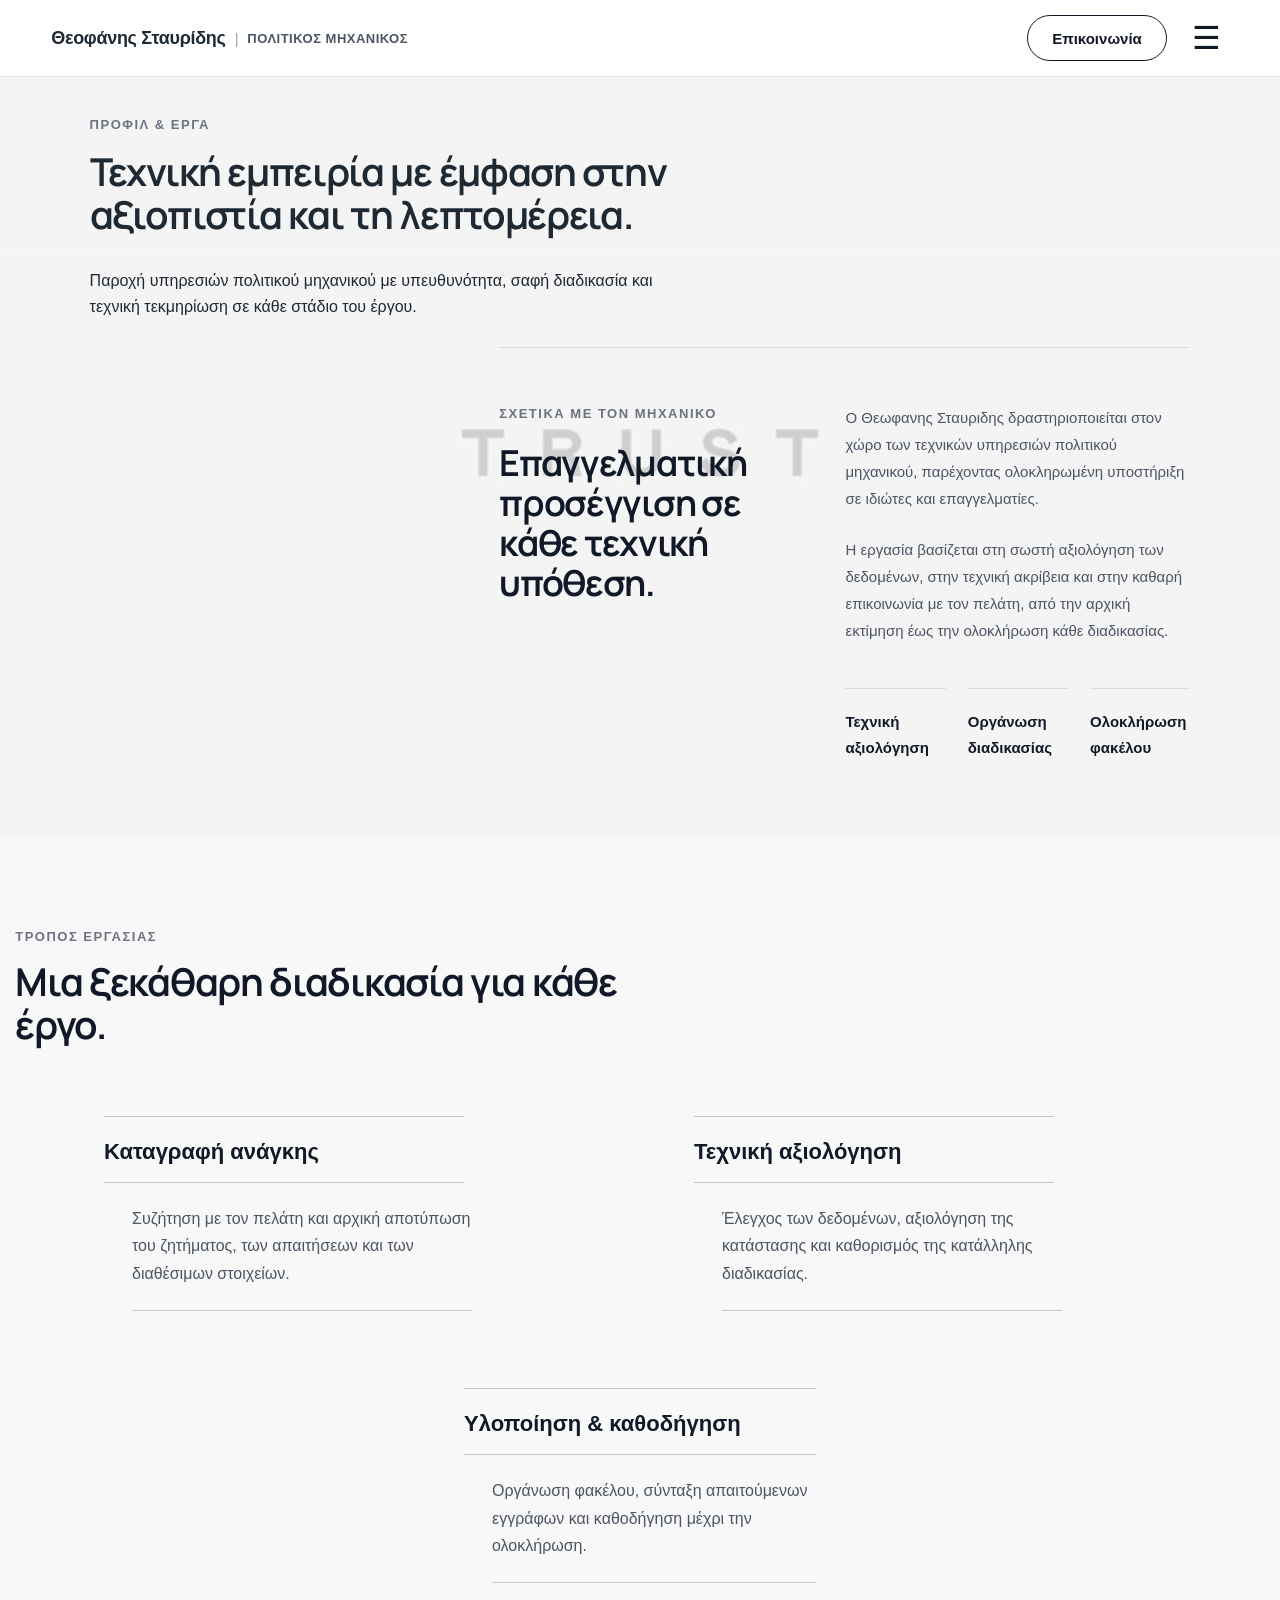
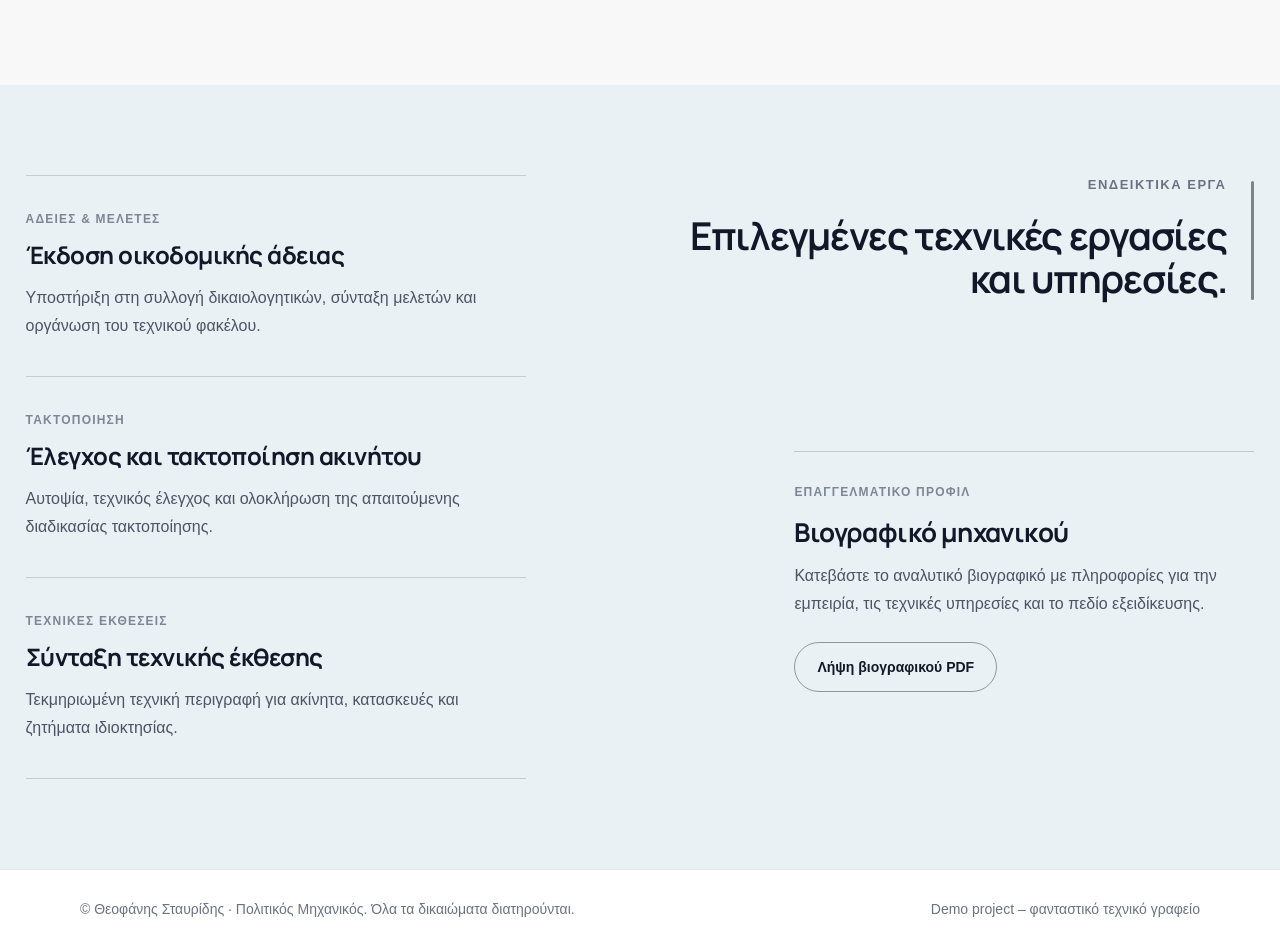
==== commit 4677805d: "Add files via upload" ====
--- a/civil-engineering/theofanis-stavridis/profil-erga.html
+++ b/civil-engineering/theofanis-stavridis/profil-erga.html
@@ -19,11 +19,12 @@
   
   <!-- Προεπισκόπηση όταν μοιράζεται το link -->
   <meta property="og:type" content="website" />
+  <meta property="og:locale" content="el_GR" />
   <meta property="og:site_name" content="Θεοφάνης Σταυρίδης · Πολιτικός Μηχανικός" />
   <meta property="og:title" content="Προφίλ & Έργα | Θεοφάνης Σταυρίδης" />
-  <meta property="og:title" content="Προφίλ & Έργα | Θωμάς Σταματόπουλος" />
   <meta property="og:description" content="Τρόπος εργασίας, ενδεικτικά έργα και βιογραφικό πολιτικού μηχανικού." />
-  <meta property="og:image" content="images/og-image.jpg" />
+  <meta property="og:url" content="https://antoniosstamatopoulos.github.io/website-demos/civil-engineering/theofanis-stavridis/profil-erga.html" />
+  <meta property="og:image" content="https://antoniosstamatopoulos.github.io/website-demos/civil-engineering/theofanis-stavridis/images/og-image.jpg" />
 
   <link rel="stylesheet" href="style.css" />
 
@@ -101,7 +102,7 @@
 
         <div class="profile-text">
           <p>
-            Ο Θωμάς Σταματόπουλος δραστηριοποιείται στον χώρο των τεχνικών
+            Ο Θεωφανης Σταυριδης δραστηριοποιείται στον χώρο των τεχνικών
             υπηρεσιών πολιτικού μηχανικού, παρέχοντας ολοκληρωμένη υποστήριξη
             σε ιδιώτες και επαγγελματίες.
           </p>
